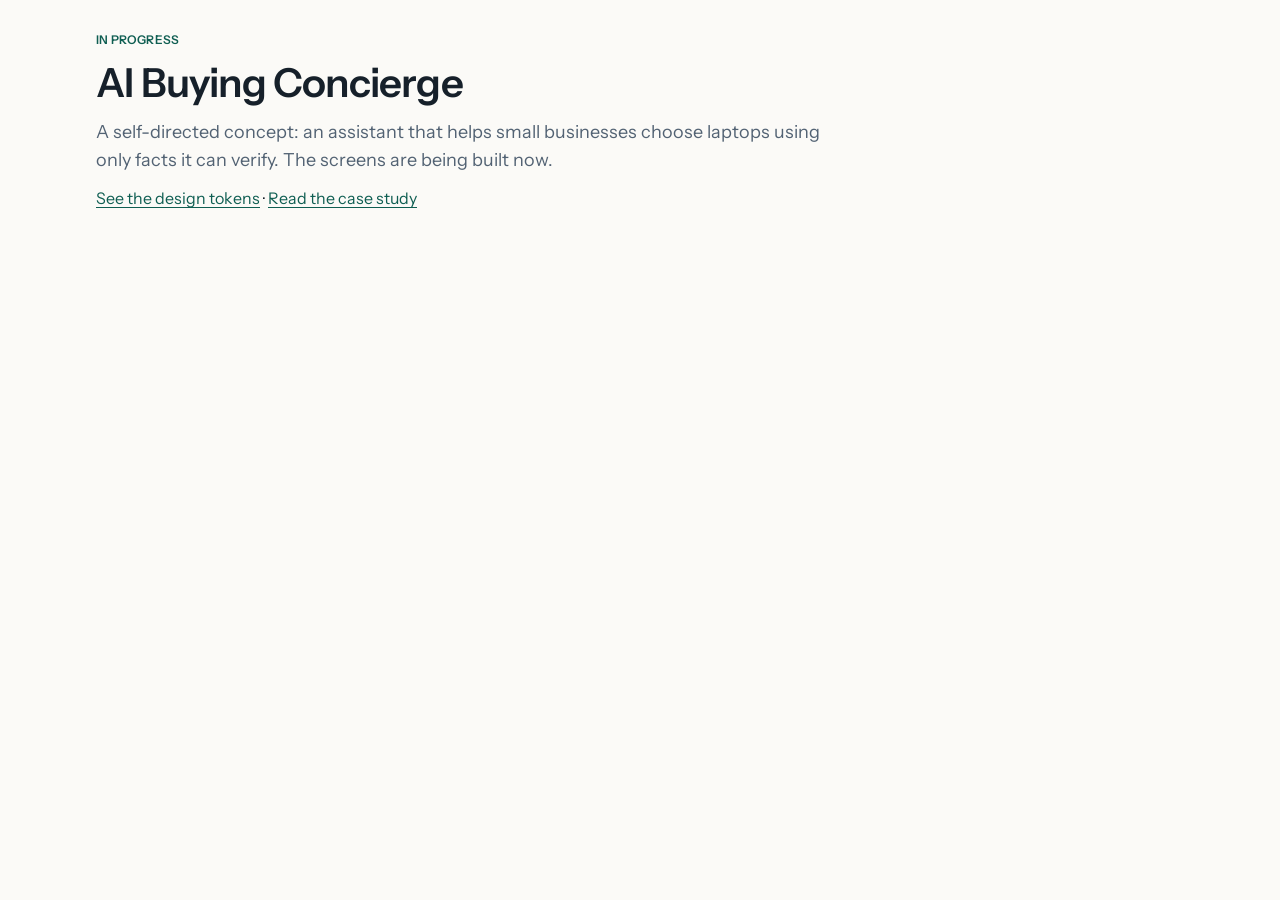
==== index.html @ 013ac15c "Add design tokens, base styles and theme switch" ====
<!DOCTYPE html>
<html lang="en">
<head>
<meta charset="UTF-8">
<meta name="viewport" content="width=device-width, initial-scale=1">
<title>AI Buying Concierge</title>
<meta name="description" content="A concept AI shopping assistant that helps small businesses choose laptops using only facts it can verify. In progress.">
<script>try { var t = localStorage.getItem('theme'); document.documentElement.dataset.theme = t || (matchMedia('(prefers-color-scheme: dark)').matches ? 'dark' : 'light'); } catch (e) { document.documentElement.dataset.theme = 'light'; }</script>
<link rel="preconnect" href="https://fonts.googleapis.com">
<link rel="preconnect" href="https://fonts.gstatic.com" crossorigin>
<link rel="stylesheet" href="https://fonts.googleapis.com/css2?family=Geist+Mono:wght@400;500&family=Instrument+Sans:wght@400;500;600&display=swap">
<link rel="stylesheet" href="css/tokens.css">
<link rel="stylesheet" href="css/base.css">
<link rel="stylesheet" href="css/foundations.css">
</head>
<body>
<main class="fd-main">
  <div class="fd-intro">
    <p class="t-label-xs text-accent">IN PROGRESS</p>
    <h1 class="t-display">AI Buying Concierge</h1>
    <p class="t-body-lg text-secondary">A self-directed concept: an assistant that helps small businesses choose laptops using only facts it can verify. The screens are being built now.</p>
    <p class="t-body-md"><a href="foundations.html">See the design tokens</a> · <a href="https://briakgodfrey.github.io/portfolio/work/concierge.html">Read the case study</a></p>
  </div>
</main>
</body>
</html>
---- css/tokens.css ----
/* AI Buying Concierge: design tokens
   Mirrors the Figma variables one to one. Names match each variable's code syntax.
   Layer 1 is primitives (raw values). Layer 2 is semantic tokens, which the
   components use. Only layer 2 changes between light and dark. */

:root {
  /* Primitives: color */
  --paper: #FBFAF7;
  --white: #FFFFFF;

  --ink-50: #F5F7F8;
  --ink-100: #EDF0F2;
  --ink-200: #DDE2E6;
  --ink-300: #C1C9D0;
  --ink-400: #97A3AE;
  --ink-500: #6E7C8A;
  --ink-600: #526273;
  --ink-700: #384858;
  --ink-800: #22303D;
  --ink-900: #16202A;
  --ink-950: #0E151C;

  --pine-100: #DCF2EE;
  --pine-300: #79CDBF;
  --pine-500: #1A8F82;
  --pine-600: #13756A;
  --pine-700: #0F5E52;
  --pine-950: #0E2A26;

  --iris-100: #ECEAFF;
  --iris-300: #B4ACFF;
  --iris-700: #4A3FC2;
  --iris-950: #252049;

  --amber-100: #FFF1D6;
  --amber-300: #F2C46B;
  --amber-700: #8A5300;
  --amber-950: #36280B;

  --red-100: #FDE8E6;
  --red-300: #F59A92;
  --red-700: #B42318;
  --red-950: #3B1513;

  /* Spacing (4px base) */
  --space-1: 4px;
  --space-2: 8px;
  --space-3: 12px;
  --space-4: 16px;
  --space-5: 20px;
  --space-6: 24px;
  --space-8: 32px;
  --space-10: 40px;
  --space-12: 48px;
  --space-16: 64px;

  /* Radius */
  --radius-sm: 6px;
  --radius-md: 10px;
  --radius-lg: 16px;
  --radius-full: 999px;

  /* Sizes */
  --size-touch-min: 44px;
  --size-control: 48px;
  --size-dialog-max: 720px;
  --border-width: 1px;
  --border-width-focus: 2px;

  /* Type */
  --font-sans: 'Instrument Sans', system-ui, sans-serif;
  --font-mono: 'Geist Mono', ui-monospace, monospace;
  --font-size-xs: 12px;
  --font-size-sm: 14px;
  --font-size-md: 16px;
  --font-size-lg: 18px;
  --font-size-xl: 24px;
  --font-size-2xl: 32px;
  --font-size-3xl: 40px;

  /* Shadows (Figma effect styles) */
  --shadow-card: 0 1px 2px rgba(14, 21, 28, 0.06), 0 4px 12px -2px rgba(14, 21, 28, 0.08);
  --shadow-dialog: 0 2px 6px rgba(14, 21, 28, 0.08), 0 24px 48px -12px rgba(14, 21, 28, 0.24);
}

/* Semantic tokens: light (default) */
:root,
[data-theme="light"] {
  --color-bg-canvas: var(--paper);
  --color-bg-surface: var(--white);
  --color-bg-subtle: var(--ink-50);
  --color-bg-inverse: var(--ink-900);
  --color-bg-accent: var(--pine-700);
  --color-bg-accent-hover: var(--pine-600);
  --color-bg-accent-subtle: var(--pine-100);
  --color-bg-ai-subtle: var(--iris-100);
  --color-bg-warning-subtle: var(--amber-100);
  --color-bg-critical-subtle: var(--red-100);
  --color-bg-hover: var(--ink-100);
  --color-bg-disabled: var(--ink-100);
  --color-bg-scrim: rgba(14, 21, 28, 0.48);

  --color-text-primary: var(--ink-900);
  --color-text-secondary: var(--ink-600);
  --color-text-inverse: var(--white);
  --color-text-on-accent: var(--white);
  --color-text-accent: var(--pine-700);
  --color-text-ai: var(--iris-700);
  --color-text-warning: var(--amber-700);
  --color-text-critical: var(--red-700);
  --color-text-disabled: var(--ink-400);

  --color-border-subtle: var(--ink-200);
  --color-border-default: var(--ink-300);
  --color-border-control: var(--ink-500);
  --color-border-accent: var(--pine-600);
  --color-border-focus: var(--iris-700);
  --color-border-disabled: var(--ink-200);

  --color-icon-primary: var(--ink-900);
  --color-icon-secondary: var(--ink-600);
  --color-icon-accent: var(--pine-700);

  color-scheme: light;
}

/* Semantic tokens: dark */
[data-theme="dark"] {
  --color-bg-canvas: var(--ink-950);
  --color-bg-surface: var(--ink-900);
  --color-bg-subtle: var(--ink-800);
  --color-bg-inverse: var(--ink-50);
  --color-bg-accent: var(--pine-300);
  --color-bg-accent-hover: var(--pine-100);
  --color-bg-accent-subtle: var(--pine-950);
  --color-bg-ai-subtle: var(--iris-950);
  --color-bg-warning-subtle: var(--amber-950);
  --color-bg-critical-subtle: var(--red-950);
  --color-bg-hover: var(--ink-800);
  --color-bg-disabled: var(--ink-800);
  --color-bg-scrim: rgba(0, 0, 0, 0.64);

  --color-text-primary: var(--ink-50);
  --color-text-secondary: var(--ink-400);
  --color-text-inverse: var(--ink-950);
  --color-text-on-accent: var(--ink-950);
  --color-text-accent: var(--pine-300);
  --color-text-ai: var(--iris-300);
  --color-text-warning: var(--amber-300);
  --color-text-critical: var(--red-300);
  --color-text-disabled: var(--ink-600);

  --color-border-subtle: var(--ink-800);
  --color-border-default: var(--ink-700);
  --color-border-control: var(--ink-500);
  --color-border-accent: var(--pine-300);
  --color-border-focus: var(--iris-300);
  --color-border-disabled: var(--ink-700);

  --color-icon-primary: var(--ink-50);
  --color-icon-secondary: var(--ink-400);
  --color-icon-accent: var(--pine-300);

  --shadow-card: 0 1px 2px rgba(0, 0, 0, 0.3), 0 4px 12px -2px rgba(0, 0, 0, 0.4);
  --shadow-dialog: 0 2px 6px rgba(0, 0, 0, 0.3), 0 24px 48px -12px rgba(0, 0, 0, 0.6);

  color-scheme: dark;
}
---- css/base.css ----
/* AI Buying Concierge: base styles
   Reset, type styles (one class per Figma text style), focus, and the theme switch. */

*, *::before, *::after { box-sizing: border-box; }

html { -webkit-text-size-adjust: 100%; }

body {
  margin: 0;
  background: var(--color-bg-canvas);
  color: var(--color-text-primary);
  font-family: var(--font-sans);
  font-size: var(--font-size-md);
  line-height: 1.5;
  -webkit-font-smoothing: antialiased;
}

img, svg { display: block; max-width: 100%; }

h1, h2, h3, p { margin: 0; }

button { font: inherit; color: inherit; }

a { color: var(--color-text-accent); text-underline-offset: 3px; }

/* Focus: a 2px iris ring outside the element, same as the Figma Focus state */
:focus-visible {
  outline: var(--border-width-focus) solid var(--color-border-focus);
  outline-offset: 2px;
}

.skip-link {
  position: absolute; left: var(--space-3); top: -64px; z-index: 100;
  padding: var(--space-2) var(--space-4); border-radius: var(--radius-sm);
  background: var(--color-bg-inverse); color: var(--color-text-inverse);
}
.skip-link:focus { top: var(--space-3); }

.visually-hidden {
  position: absolute; width: 1px; height: 1px; padding: 0; margin: -1px;
  overflow: hidden; clip: rect(0 0 0 0); white-space: nowrap; border: 0;
}

/* Type styles */
.t-display { font-size: var(--font-size-3xl); line-height: 46px; font-weight: 600; letter-spacing: -0.8px; }
.t-h1 { font-size: var(--font-size-2xl); line-height: 38px; font-weight: 600; letter-spacing: -0.5px; }
.t-h2 { font-size: var(--font-size-xl); line-height: 30px; font-weight: 600; letter-spacing: -0.3px; }
.t-h3 { font-size: var(--font-size-lg); line-height: 24px; font-weight: 600; }
.t-body-lg { font-size: var(--font-size-lg); line-height: 28px; }
.t-body-md { font-size: var(--font-size-md); line-height: 24px; }
.t-body-sm { font-size: var(--font-size-sm); line-height: 20px; }
.t-label-md { font-size: var(--font-size-md); line-height: 20px; font-weight: 500; }
.t-label-sm { font-size: var(--font-size-sm); line-height: 18px; font-weight: 500; }
.t-label-xs { font-size: var(--font-size-xs); line-height: 16px; font-weight: 600; letter-spacing: 0.2px; }
.t-data-md { font-family: var(--font-mono); font-size: var(--font-size-sm); line-height: 20px; }
.t-data-sm { font-family: var(--font-mono); font-size: var(--font-size-xs); line-height: 16px; }
.t-data-price { font-family: var(--font-mono); font-size: var(--font-size-lg); line-height: 24px; font-weight: 500; }

@media (max-width: 640px) {
  .t-display { font-size: var(--font-size-2xl); line-height: 38px; }
}

.text-secondary { color: var(--color-text-secondary); }
.text-accent { color: var(--color-text-accent); }

/* Theme switch */
.theme-toggle {
  display: inline-flex; align-items: center; gap: var(--space-2);
  min-height: var(--size-touch-min); padding: 0 var(--space-4);
  border: var(--border-width) solid var(--color-border-control); border-radius: var(--radius-full);
  background: var(--color-bg-surface); color: var(--color-text-primary);
  font-size: var(--font-size-sm); font-weight: 500; cursor: pointer;
}
.theme-toggle:hover { background: var(--color-bg-hover); }
.theme-toggle svg { width: 18px; height: 18px; }
.theme-toggle .icon-sun { display: none; }
[data-theme="dark"] .theme-toggle .icon-sun { display: block; }
[data-theme="dark"] .theme-toggle .icon-moon { display: none; }

@media (prefers-reduced-motion: reduce) {
  *, *::before, *::after { transition: none !important; animation: none !important; }
}
---- css/foundations.css ----
/* Foundations page: a live specimen of the tokens. Only this page uses these styles. */

.fd-header {
  display: flex; align-items: center; justify-content: space-between; gap: var(--space-4);
  max-width: 1120px; margin: 0 auto; padding: var(--space-6) var(--space-4) 0;
}

.fd-main { max-width: 1120px; margin: 0 auto; padding: var(--space-8) var(--space-4) var(--space-16); }

.fd-intro { display: grid; gap: var(--space-3); max-width: 760px; }
.fd-section { margin-top: var(--space-16); display: grid; gap: var(--space-4); }

/* Sample card */
.fd-card {
  display: grid; gap: var(--space-4); max-width: 560px; padding: var(--space-6);
  background: var(--color-bg-surface); border: var(--border-width) solid var(--color-border-default);
  border-radius: var(--radius-md); box-shadow: var(--shadow-card);
}
.fd-chips, .fd-price, .fd-actions { display: flex; flex-wrap: wrap; align-items: center; gap: var(--space-2) var(--space-3); }
.fd-chip { display: inline-flex; padding: var(--space-1) var(--space-3); border-radius: var(--radius-full); }
.fd-chip-ai { background: var(--color-bg-ai-subtle); color: var(--color-text-ai); }
.fd-chip-accent { background: var(--color-bg-accent-subtle); color: var(--color-text-accent); }
.fd-chip-warning { background: var(--color-bg-warning-subtle); color: var(--color-text-warning); }

.fd-btn {
  min-height: var(--size-control); padding: 0 var(--space-5); border-radius: var(--radius-sm);
  border: var(--border-width) solid transparent; cursor: pointer;
}
.fd-btn-primary { background: var(--color-bg-accent); color: var(--color-text-on-accent); }
.fd-btn-primary:hover { background: var(--color-bg-accent-hover); }
.fd-btn-secondary { background: var(--color-bg-surface); color: var(--color-text-primary); border-color: var(--color-border-control); }
.fd-btn-secondary:hover { background: var(--color-bg-hover); }

/* Swatches */
.fd-swatches { list-style: none; margin: 0; padding: 0; display: grid; grid-template-columns: repeat(auto-fill, minmax(140px, 1fr)); gap: var(--space-4); }
.fd-swatches li { display: grid; gap: var(--space-2); }
.fd-sw { height: 56px; border-radius: var(--radius-sm); background: var(--sw); border: var(--border-width) solid var(--color-border-subtle); }
.fd-swatches code { color: var(--color-text-secondary); }

/* Type ramp */
.fd-type { margin: 0; display: grid; gap: var(--space-5); }
.fd-type div { display: grid; grid-template-columns: 180px 1fr; gap: var(--space-6); align-items: baseline; }
.fd-type dd { margin: 0; min-width: 0; overflow-wrap: anywhere; }

/* Spacing and radius */
.fd-space, .fd-radii { list-style: none; margin: 0; padding: 0; display: flex; flex-wrap: wrap; align-items: flex-end; gap: var(--space-6); }
.fd-space li, .fd-radii li { display: grid; gap: var(--space-2); justify-items: start; }
.fd-space span { display: block; width: var(--w); height: 48px; background: var(--color-bg-accent); border-radius: 2px; }
.fd-radii span { display: block; width: 96px; height: 64px; background: var(--color-bg-accent-subtle); border: var(--border-width) solid var(--color-border-accent); border-radius: var(--r); }
.fd-space code, .fd-radii code { color: var(--color-text-secondary); }

@media (max-width: 640px) {
  .fd-type div { grid-template-columns: 1fr; gap: var(--space-1); }
}
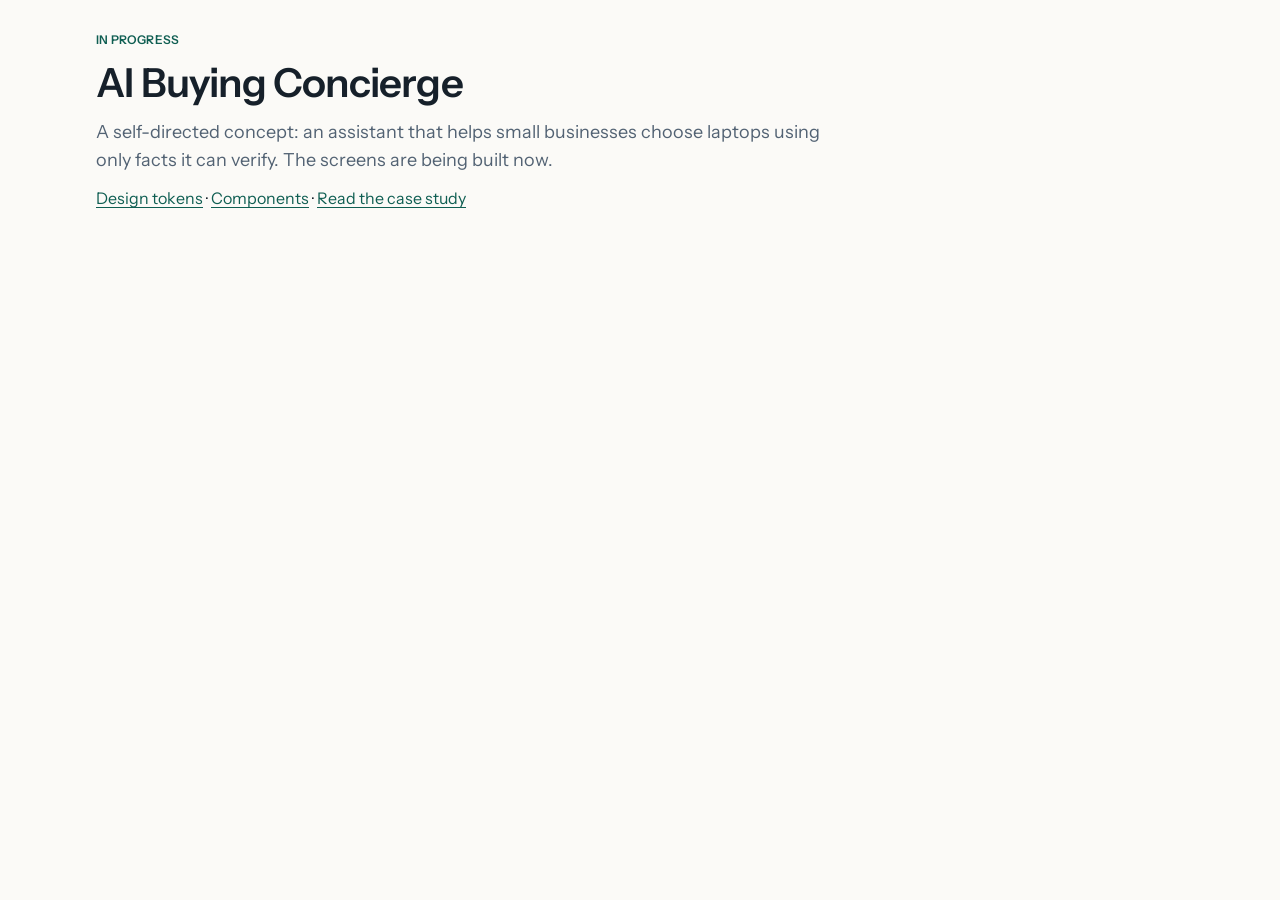
==== commit 518aafac: "Add buttons, chips, answer options and recommendation cards" ====
--- a/index.html
+++ b/index.html
@@ -19,7 +19,7 @@
     <p class="t-label-xs text-accent">IN PROGRESS</p>
     <h1 class="t-display">AI Buying Concierge</h1>
     <p class="t-body-lg text-secondary">A self-directed concept: an assistant that helps small businesses choose laptops using only facts it can verify. The screens are being built now.</p>
-    <p class="t-body-md"><a href="foundations.html">See the design tokens</a> · <a href="https://briakgodfrey.github.io/portfolio/work/concierge.html">Read the case study</a></p>
+    <p class="t-body-md"><a href="foundations.html">Design tokens</a> · <a href="components.html">Components</a> · <a href="https://briakgodfrey.github.io/portfolio/work/concierge.html">Read the case study</a></p>
   </div>
 </main>
 </body>
--- a/css/foundations.css
+++ b/css/foundations.css
@@ -52,3 +52,28 @@
 @media (max-width: 640px) {
   .fd-type div { grid-template-columns: 1fr; gap: var(--space-1); }
 }
+
+/* Docs pages: navigation and component showcase layouts */
+
+.fd-nav { display: flex; gap: var(--space-1); }
+.fd-nav a {
+  display: inline-flex; align-items: center; min-height: var(--size-touch-min); padding: 0 var(--space-3);
+  border-radius: var(--radius-full); color: var(--color-text-secondary); text-decoration: none;
+}
+.fd-nav a:hover { background: var(--color-bg-hover); color: var(--color-text-primary); }
+.fd-nav a[aria-current="page"] { background: var(--color-bg-accent-subtle); color: var(--color-text-accent); }
+
+.fd-states { display: grid; gap: var(--space-4); overflow-x: auto; padding: var(--space-1); }
+.fd-state-head, .fd-state-row { display: grid; grid-template-columns: repeat(4, minmax(170px, 1fr)); gap: var(--space-4); align-items: center; justify-items: start; }
+
+.fd-row { display: flex; flex-wrap: wrap; gap: var(--space-3); }
+
+.fd-split { display: grid; grid-template-columns: 1.4fr 1fr; gap: var(--space-8); align-items: start; }
+.fd-legend { margin-bottom: var(--space-1); padding: 0; color: var(--color-text-secondary); }
+
+.fd-cards { display: grid; grid-template-columns: repeat(3, minmax(0, 1fr)); gap: var(--space-6); align-items: stretch; }
+
+@media (max-width: 960px) {
+  .fd-cards { grid-template-columns: 1fr; max-width: 420px; }
+  .fd-split { grid-template-columns: 1fr; }
+}
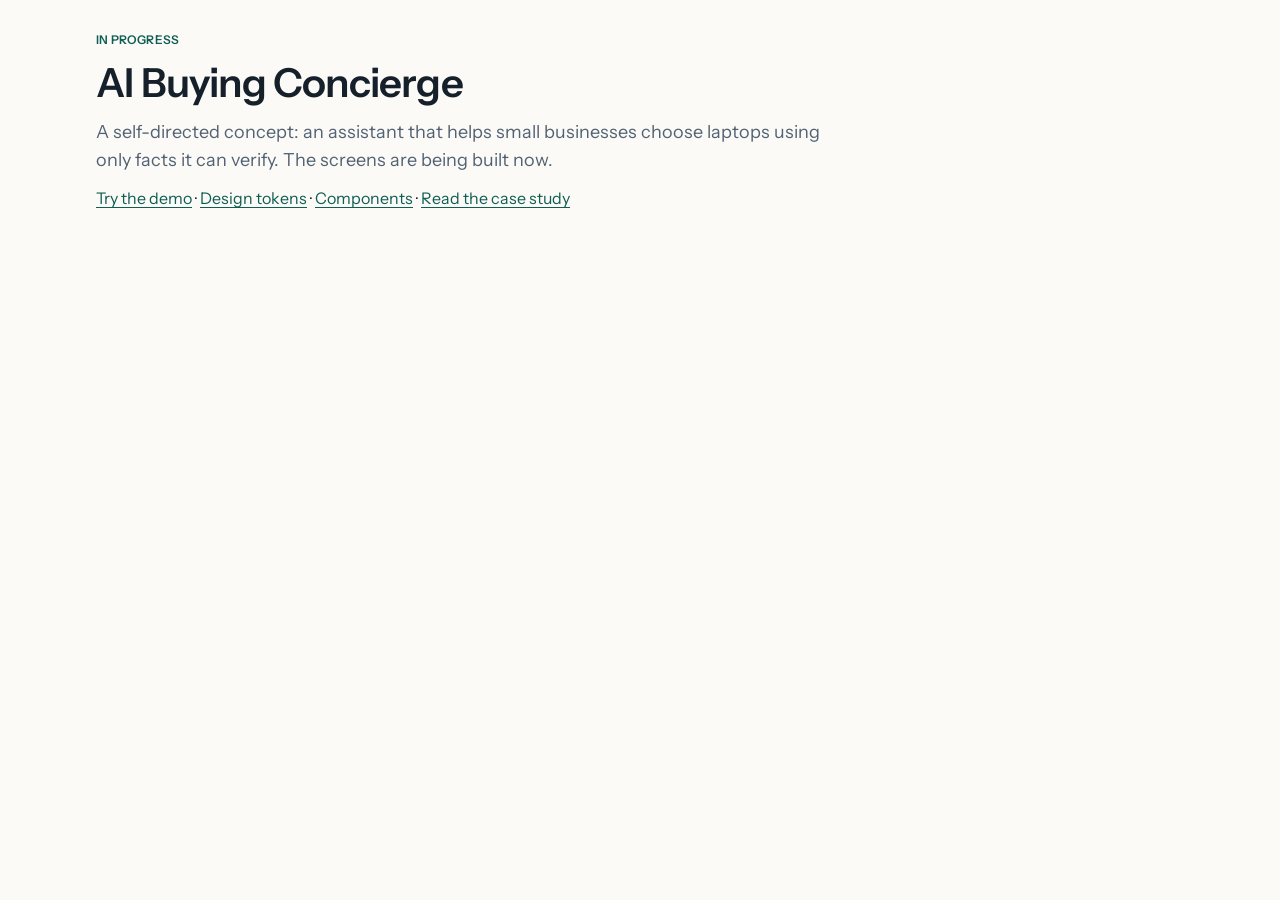
==== commit 5f6ec246: "Add question step: five questions in an accessible dialog" ====
--- a/index.html
+++ b/index.html
@@ -19,7 +19,7 @@
     <p class="t-label-xs text-accent">IN PROGRESS</p>
     <h1 class="t-display">AI Buying Concierge</h1>
     <p class="t-body-lg text-secondary">A self-directed concept: an assistant that helps small businesses choose laptops using only facts it can verify. The screens are being built now.</p>
-    <p class="t-body-md"><a href="foundations.html">Design tokens</a> · <a href="components.html">Components</a> · <a href="https://briakgodfrey.github.io/portfolio/work/concierge.html">Read the case study</a></p>
+    <p class="t-body-md"><a href="demo.html">Try the demo</a> · <a href="foundations.html">Design tokens</a> · <a href="components.html">Components</a> · <a href="https://briakgodfrey.github.io/portfolio/work/concierge.html">Read the case study</a></p>
   </div>
 </main>
 </body>
--- a/css/base.css
+++ b/css/base.css
@@ -16,6 +16,8 @@
 }
 
 img, svg { display: block; max-width: 100%; }
+
+[hidden] { display: none !important; }
 
 h1, h2, h3, p { margin: 0; }
 
